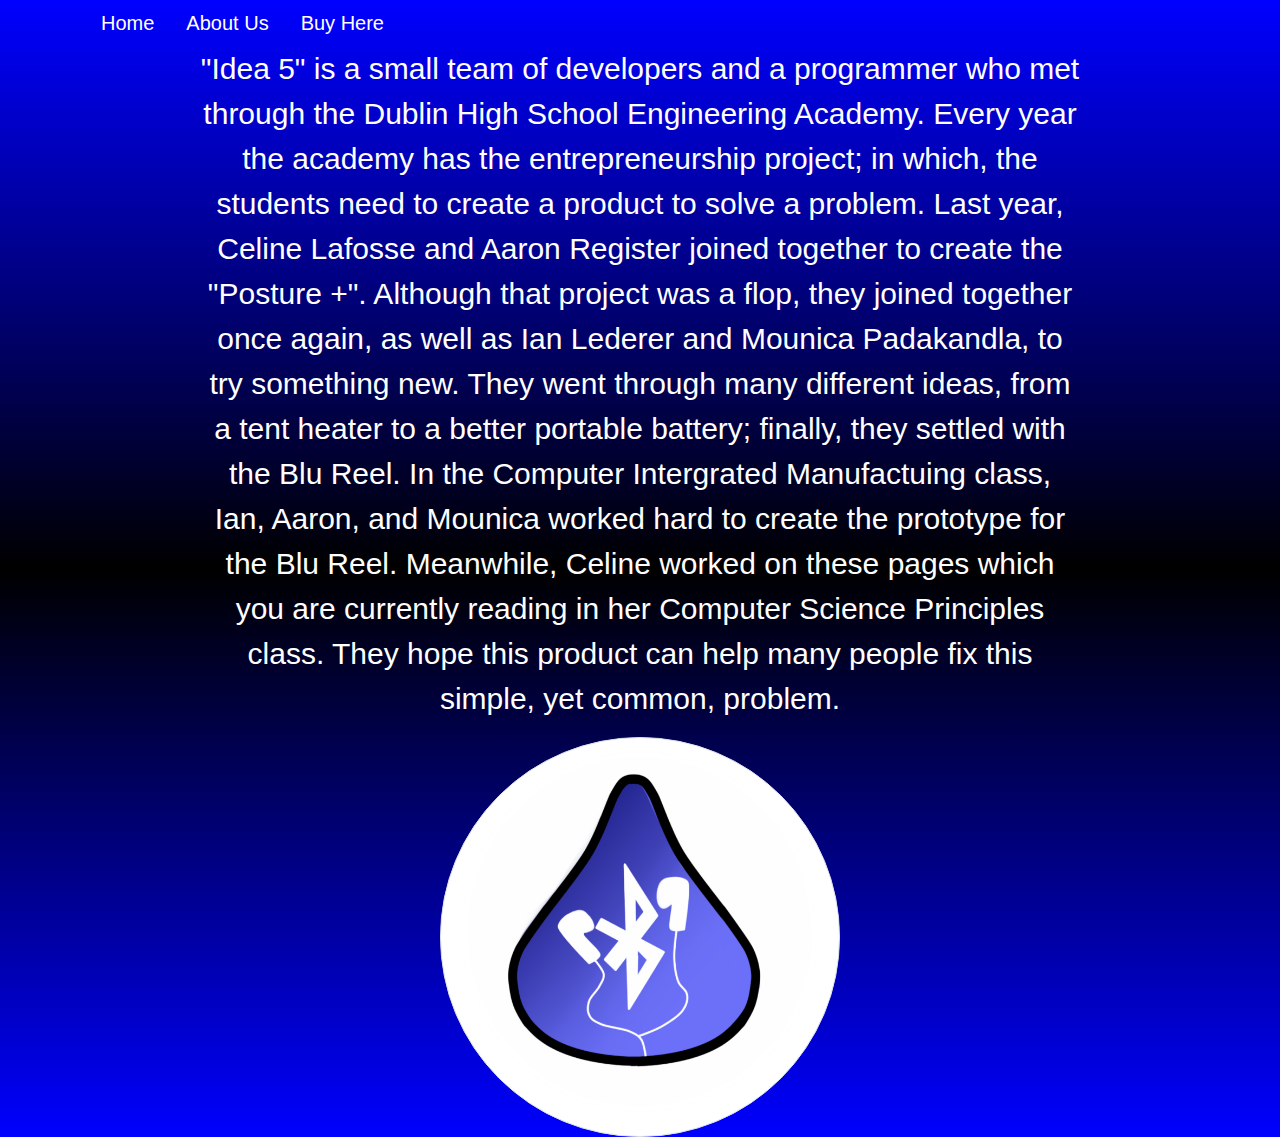
==== index.html @ 815c98e8 "first commit" ====
<!DOCTYPE html>
<html lang="en">
<head>
    <link rel="stylesheet" type="text/css" href="animate.css">
    <link rel="stylesheet" type="text/css" href="bootstrap-4.1.2-dist/bootstrap-4.1.2-dist/css/bootstrap.css">
    <link rel="stylesheet" type="text/css" href="original.css">
    <title> Blu Reel: About the Team </title>
</head>
<body>
        <div class="container">
             <nav class="nav nav-pills">
                <a class="nav-item nav-link animated bounceInDown white_text" href="home_page.html"> Home </a>
                <a class="nav-item nav-link animated bounceInDown white_text" href="about_us.html"> About Us</a>
                <a class="nav-item nav-link animated bounceInDown white_text" href="our_product.html"> Buy Here</a>
              </nav>
        </div>
      <p class="animated slideInUp"> 
      "Idea 5" is a small team of developers and a programmer who met through the Dublin High School Engineering Academy.
      Every year the academy has the entrepreneurship project; in which, the students need to create a product to solve a problem. Last year,
      Celine Lafosse and Aaron Register joined together to create the "Posture +". Although that project was a flop, they joined
      together once again, as well as Ian Lederer and Mounica Padakandla, to try something new. They went through many different ideas, from a tent heater to a better portable battery; 
      finally, they settled with the Blu Reel. In the Computer Intergrated Manufactuing class, Ian, Aaron, and Mounica worked hard to create
      the prototype for the Blu Reel. Meanwhile, Celine worked on these pages which you are currently reading in her Computer Science Principles class.
      They hope this product can help many people fix this simple, yet common, problem.
      </p>
      <img src = "images/logo_white.jpg" class="img-thumbnail circle center animated zoomIn slow2" style= 'max-width: 400px; max-height: 400px'>
</body>
    
</html>
---- original.css ----
body {
    background: linear-gradient(blue,black, blue);
    margin: 0px;
} 
  
  
div{
    text-align:center;
}

p {
    font-size:30px;
    color: white;
    text-align: center;
    margin-left: 200px;
    margin-right: 200px;
}
.container {
    font-size:20px;
    color: white;
}

.circle {
    border-radius: 1000px;
}

.button{
  display: block;
  margin-left: 520px;
  margin-right: auto;
  width: 35%;
  height: 90%;
  font-size: 40px;
} 


.center {
  display: block;
  margin-left: auto;
  margin-right: auto;
  width: 50%;
} 

h1 {
    color:white;
    font-size: 40px;
    margin-top: 40px ;
}

h2 {
    color: white;
    font-size: 80px;
}

h3 {
    color: white;
    font-size: 50px;
    margin-top: 400px;
}

h4 {
    color: white;
    font-size: 50px;
}

h5 {
    color: white;
    font-size: 30px;
}

.store_backing {
    margin-right: 500px;
    margin-left: 500px;
    background: linear-gradient(90deg, black, blue, black) 

}


.slow {
    animation-delay: 1s;
    background-color: white;
}
.slow2{ 
    animation-delay: .5s;
}

.logo {
    margin:30px;
} 

.round-corners { 
    border-radius: 50px;
}

.small_paragraph {
    
    font-size: 30;
}

.store_button {
    margin: 30px;
    display: block; 
    margin-left: auto;
    margin-right: auto; 
    width: 30%;
    height: 20%;
    font-size: 20px;
} 

    

.white_text {
    color:white;
}
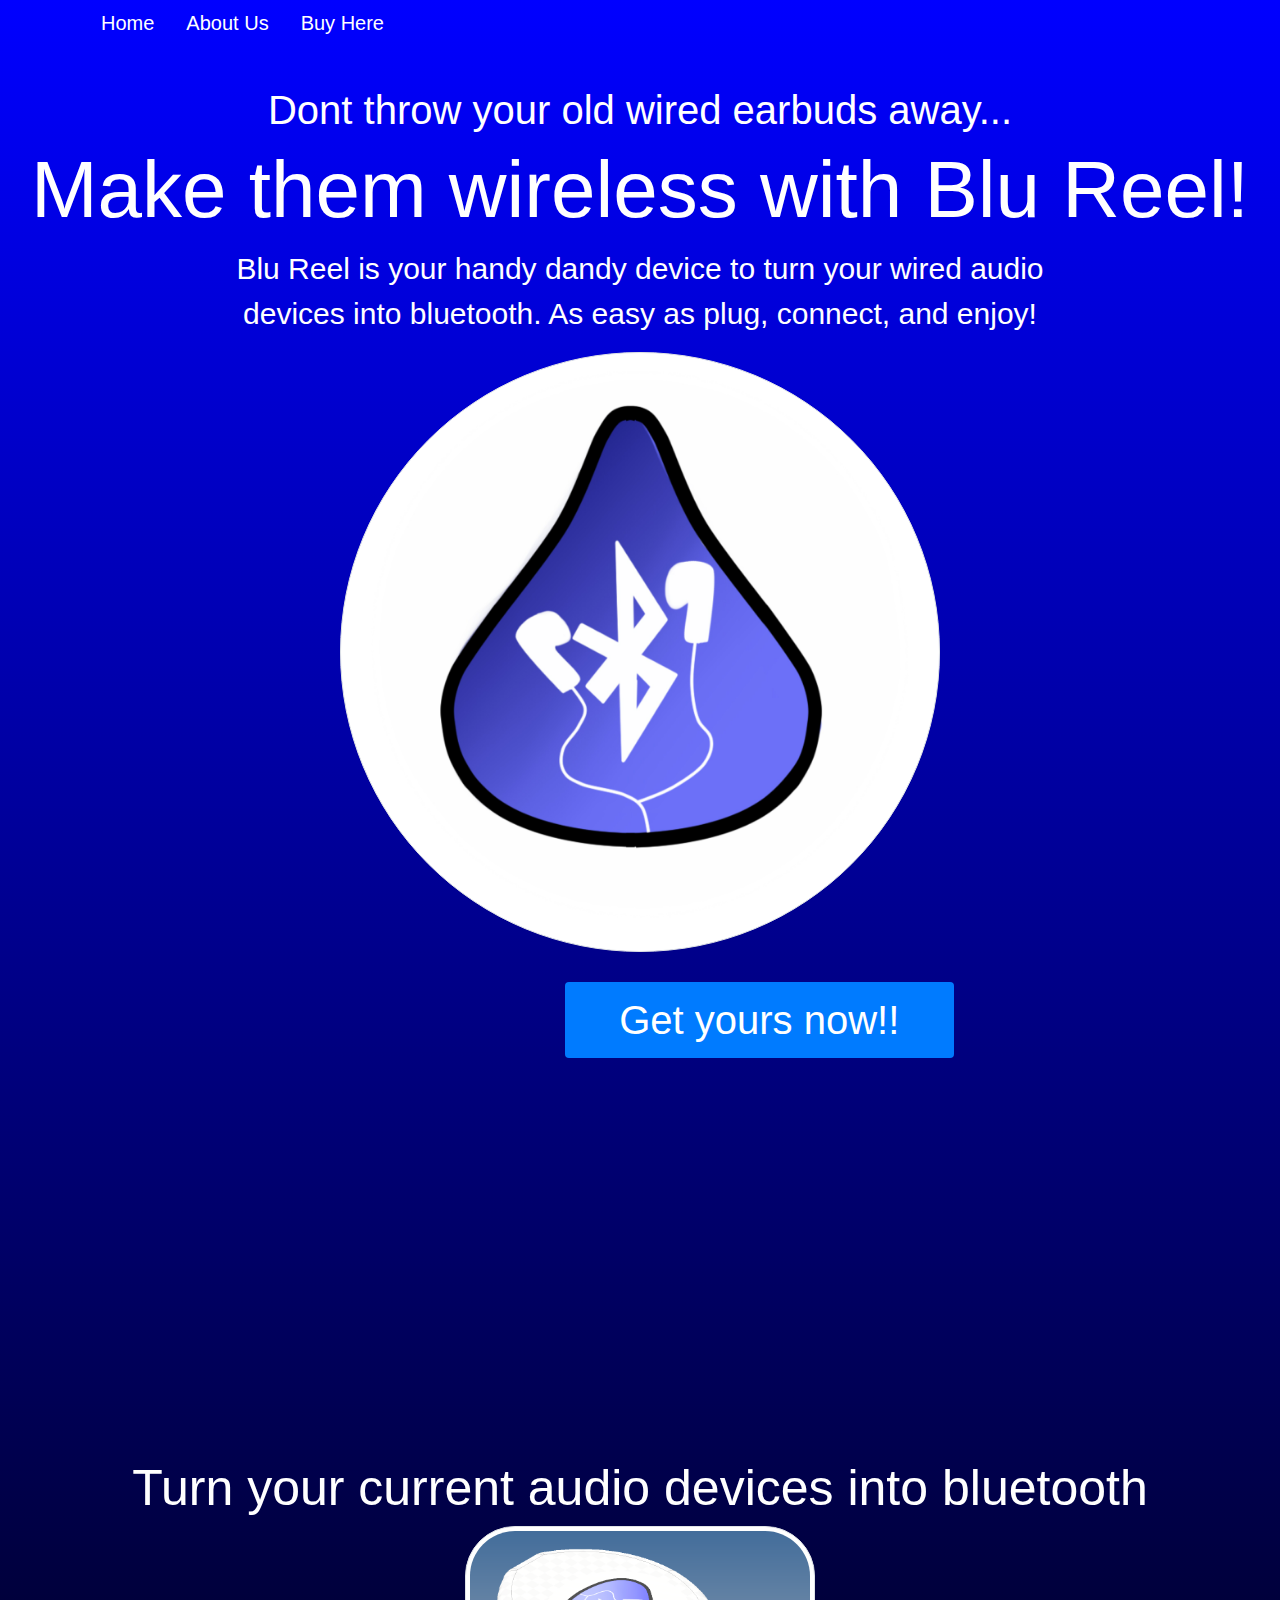
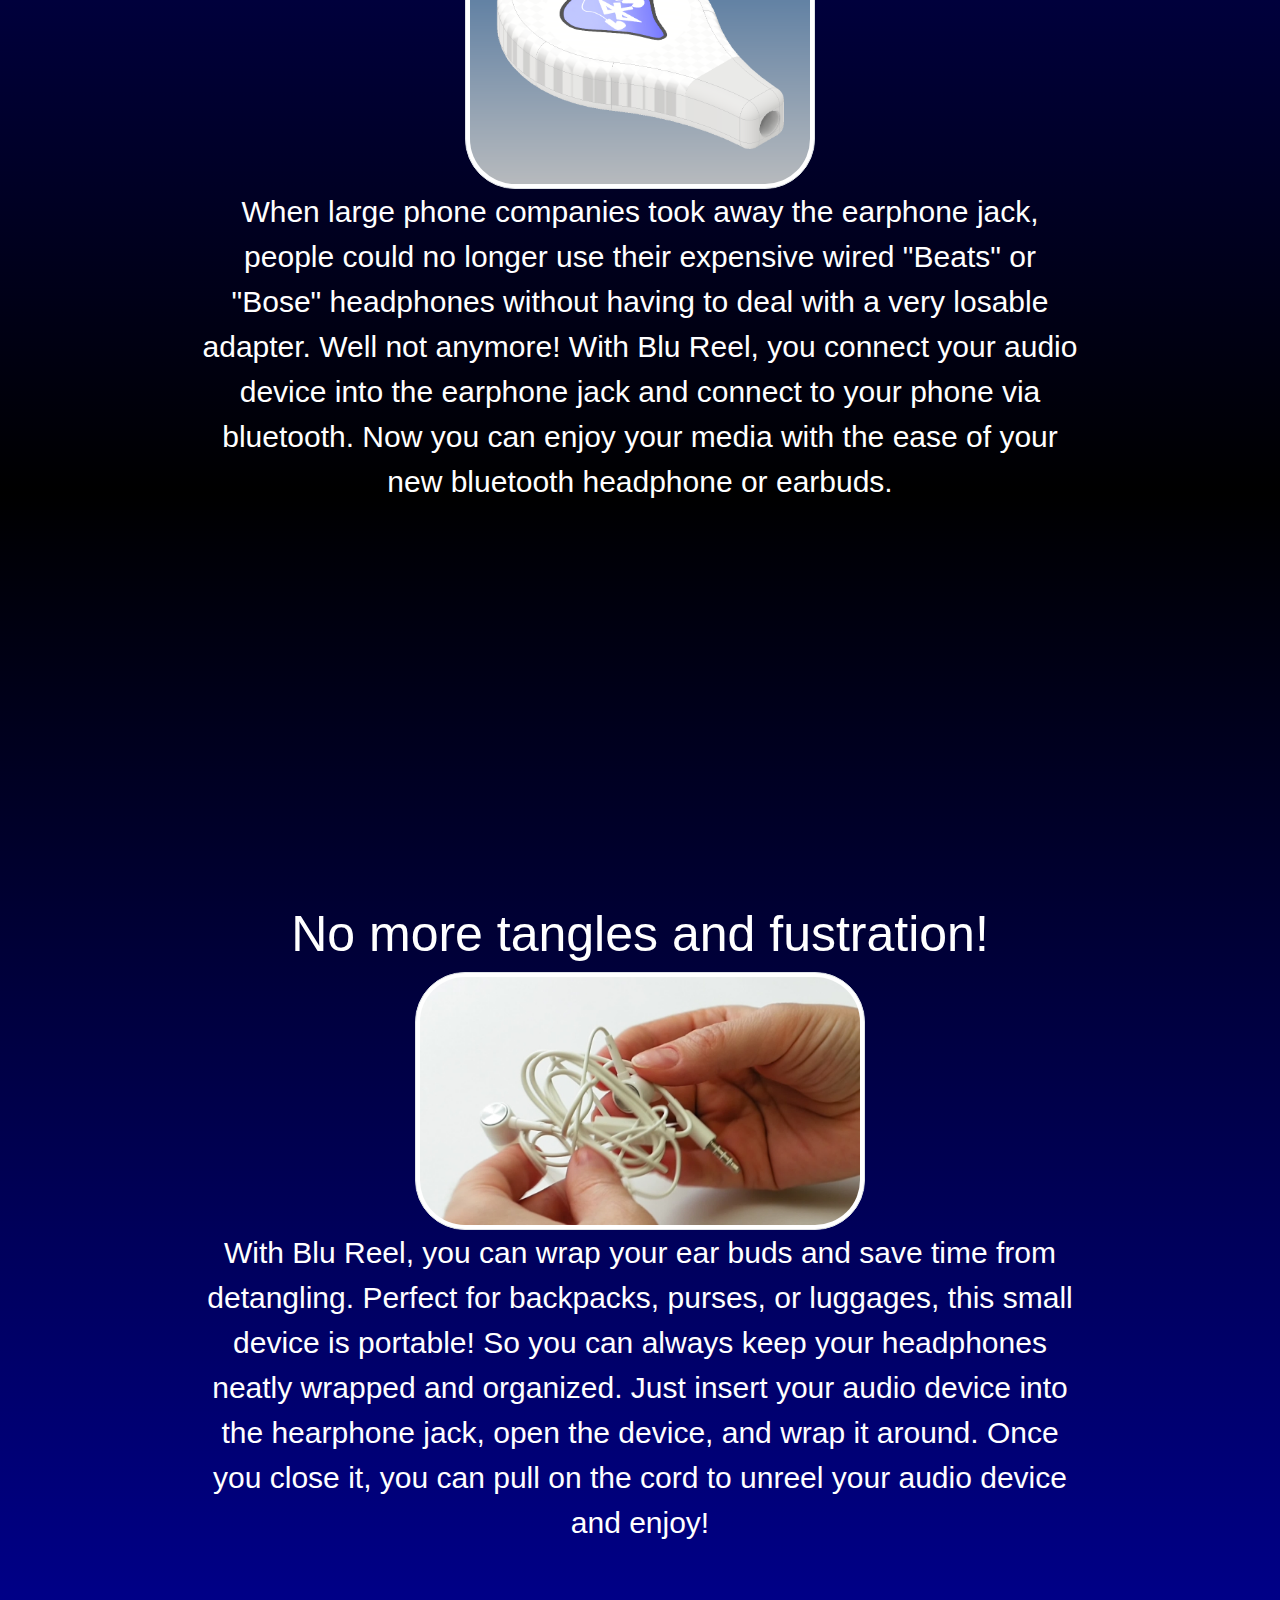
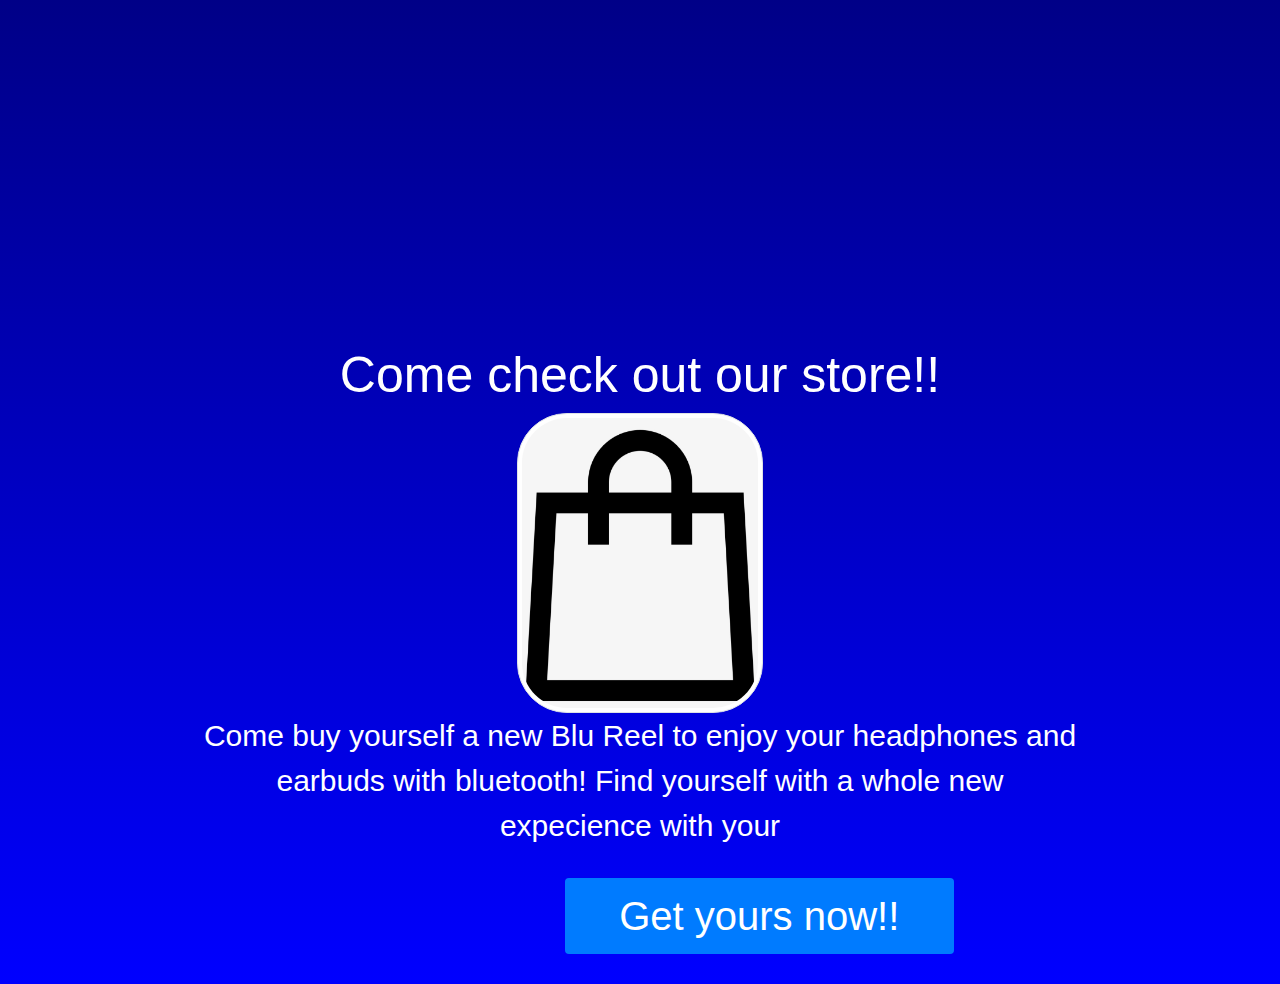
==== commit e2e3add1: "first commit" ====
--- a/index.html
+++ b/index.html
@@ -4,26 +4,74 @@
     <link rel="stylesheet" type="text/css" href="animate.css">
     <link rel="stylesheet" type="text/css" href="bootstrap-4.1.2-dist/bootstrap-4.1.2-dist/css/bootstrap.css">
     <link rel="stylesheet" type="text/css" href="original.css">
-    <title> Blu Reel: About the Team </title>
+    <title> Blu Reel</title>
 </head>
 <body>
         <div class="container">
              <nav class="nav nav-pills">
-                <a class="nav-item nav-link animated bounceInDown white_text" href="home_page.html"> Home </a>
+                <a class="nav-item nav-link animated bounceInDown white_text" href="index.html"> Home </a>
                 <a class="nav-item nav-link animated bounceInDown white_text" href="about_us.html"> About Us</a>
                 <a class="nav-item nav-link animated bounceInDown white_text" href="our_product.html"> Buy Here</a>
               </nav>
         </div>
-      <p class="animated slideInUp"> 
-      "Idea 5" is a small team of developers and a programmer who met through the Dublin High School Engineering Academy.
-      Every year the academy has the entrepreneurship project; in which, the students need to create a product to solve a problem. Last year,
-      Celine Lafosse and Aaron Register joined together to create the "Posture +". Although that project was a flop, they joined
-      together once again, as well as Ian Lederer and Mounica Padakandla, to try something new. They went through many different ideas, from a tent heater to a better portable battery; 
-      finally, they settled with the Blu Reel. In the Computer Intergrated Manufactuing class, Ian, Aaron, and Mounica worked hard to create
-      the prototype for the Blu Reel. Meanwhile, Celine worked on these pages which you are currently reading in her Computer Science Principles class.
-      They hope this product can help many people fix this simple, yet common, problem.
-      </p>
-      <img src = "images/logo_white.jpg" class="img-thumbnail circle center animated zoomIn slow2" style= 'max-width: 400px; max-height: 400px'>
+        <div class="animated fadeIn background"> 
+            <h1>
+                Dont throw your old wired earbuds away... 
+            </h1>
+            <h2 class = "animated zoomIn slow2">
+               Make them wireless with Blu Reel! 
+            </h2>
+            <p class="small_paragraph">
+            Blu Reel is your handy dandy device to 
+              turn your wired audio devices into bluetooth. As easy as plug, connect, and enjoy!   
+            </p>
+              <img src = "images/logo_white.jpg" class="img-thumbnail circle animated zoomIn slow" style= 'max-width: 600px; max-height: 600px'>
+              <div class="container logo" style="text-center">
+                <nav class="nav nav-pills">
+                    <a class="nav-item nav-link active button" href="our_product.html"> Get yours now!! </a>
+                </nav>
+            </div>
+      </div>
+      
+    <div> 
+        <h3> Turn your current audio devices into bluetooth</h3>
+            <img src = "images/product.png" class="img-thumbnail round-corners" style = "max-width: 350px; max-height: 350px">
+        <p>
+        When large phone companies took away the earphone jack, people could no longer use their expensive wired "Beats" or "Bose" 
+        headphones without having to deal with a very losable
+        adapter. Well not anymore! With Blu Reel, you connect your audio device into the earphone jack and connect to your phone via 
+        bluetooth. Now you can enjoy your media with the ease of your new bluetooth headphone or earbuds. 
+        </p>
+    </div>
+    
+    <div> 
+        <h3> No more tangles and fustration!</h3>
+        <img src = "images/headphones.jpg" class="img-thumbnail round-corners" style = "max-width: 450px; max-height: 350px">
+        <p> With Blu Reel, you can wrap your ear buds and save time from detangling. Perfect for backpacks, purses, or luggages, this small device 
+        is portable! So you can always keep your headphones neatly wrapped and organized. Just insert your audio device into the hearphone jack, 
+        open the device, and wrap it around. Once you close it, you can pull on the cord to unreel your audio device and 
+        enjoy!    
+        
+        </p>
+    </div>
+    
+    <div> 
+        <h3> Come check out our store!!</h3>
+        <img src = "images/shopping.png" class="img-thumbnail round-corners" style = "max-width: 300px; max-height: 300px">
+        <p> Come buy yourself a new Blu Reel to enjoy your headphones and earbuds with bluetooth! Find yourself with a whole new expecience with your  
+        
+        </p>
+        <div class="container logo" style="text-center">
+                <nav class="nav nav-pills">
+                    <a class="nav-item nav-link active button" href="our_product.html"> Get yours now!! </a>
+                </nav>
+        </div>
+    </div>
+    
+    
+    
+    
+
 </body>
     
 </html>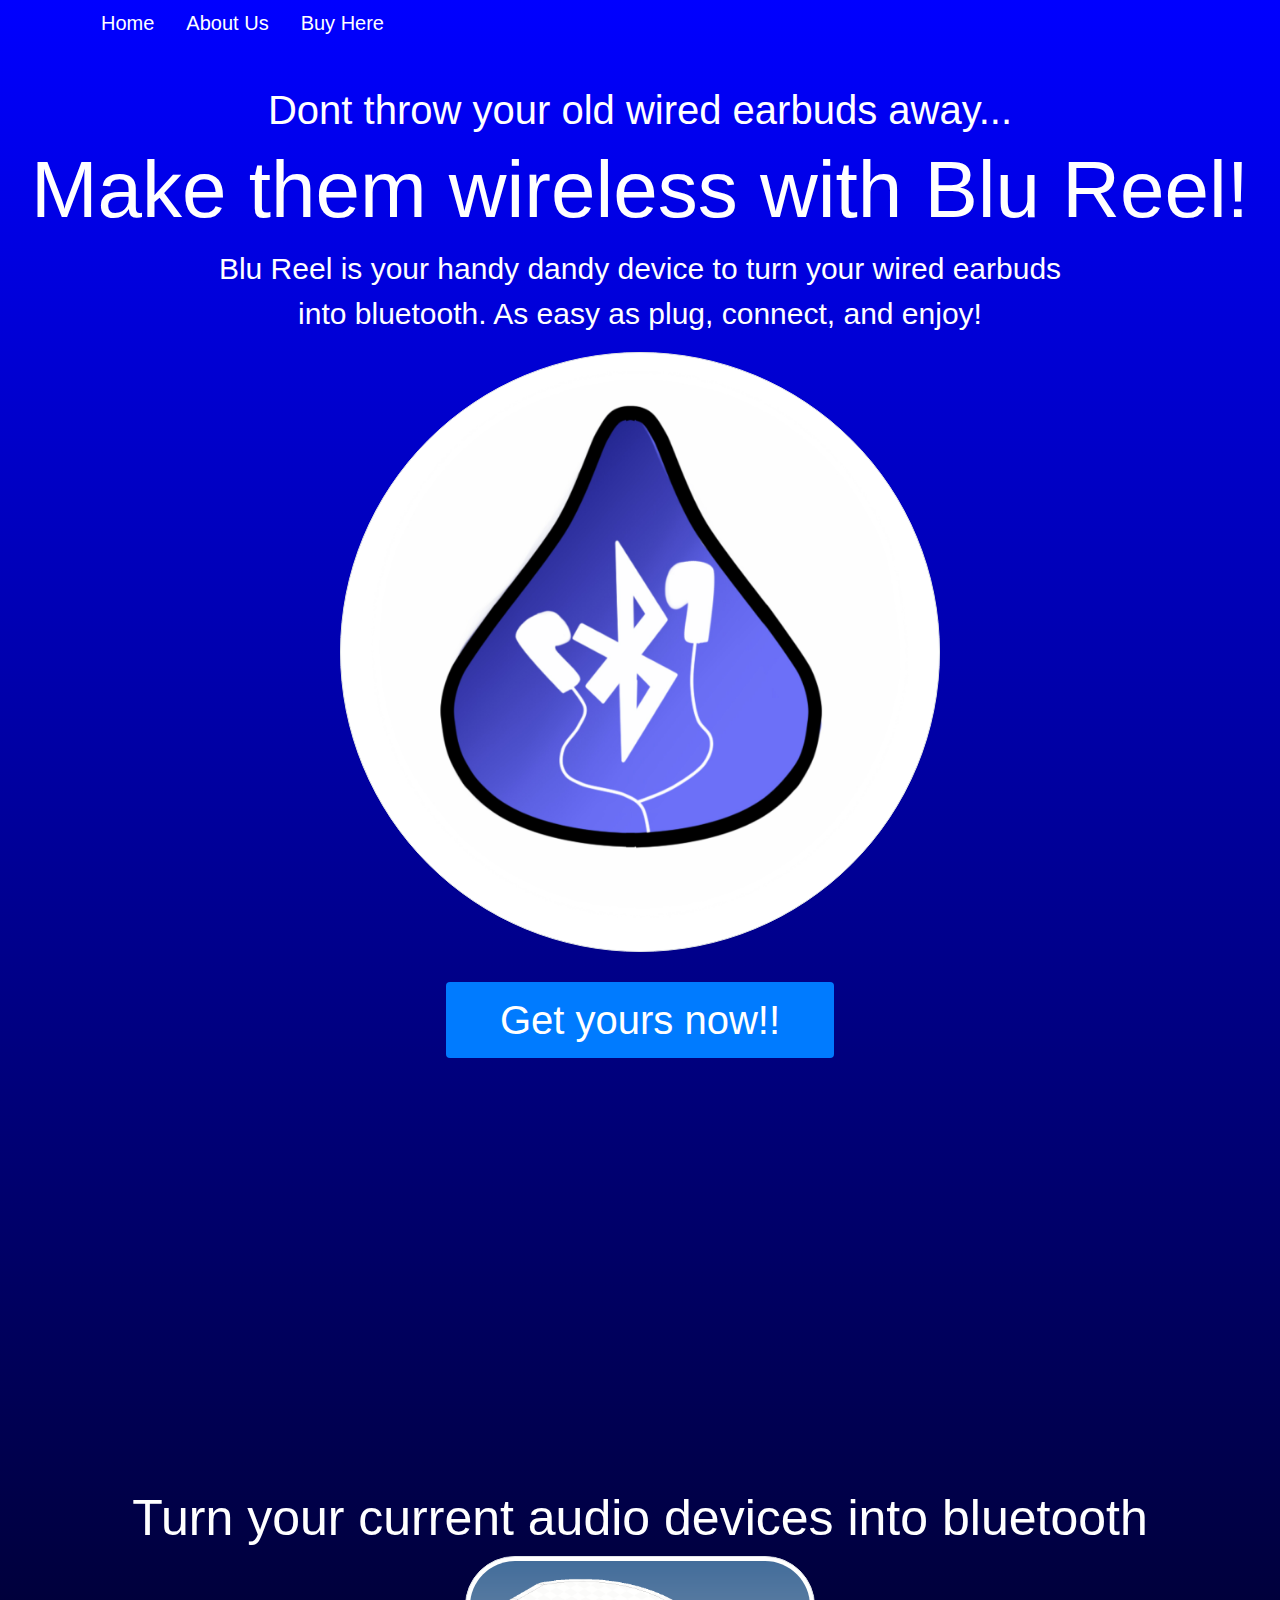
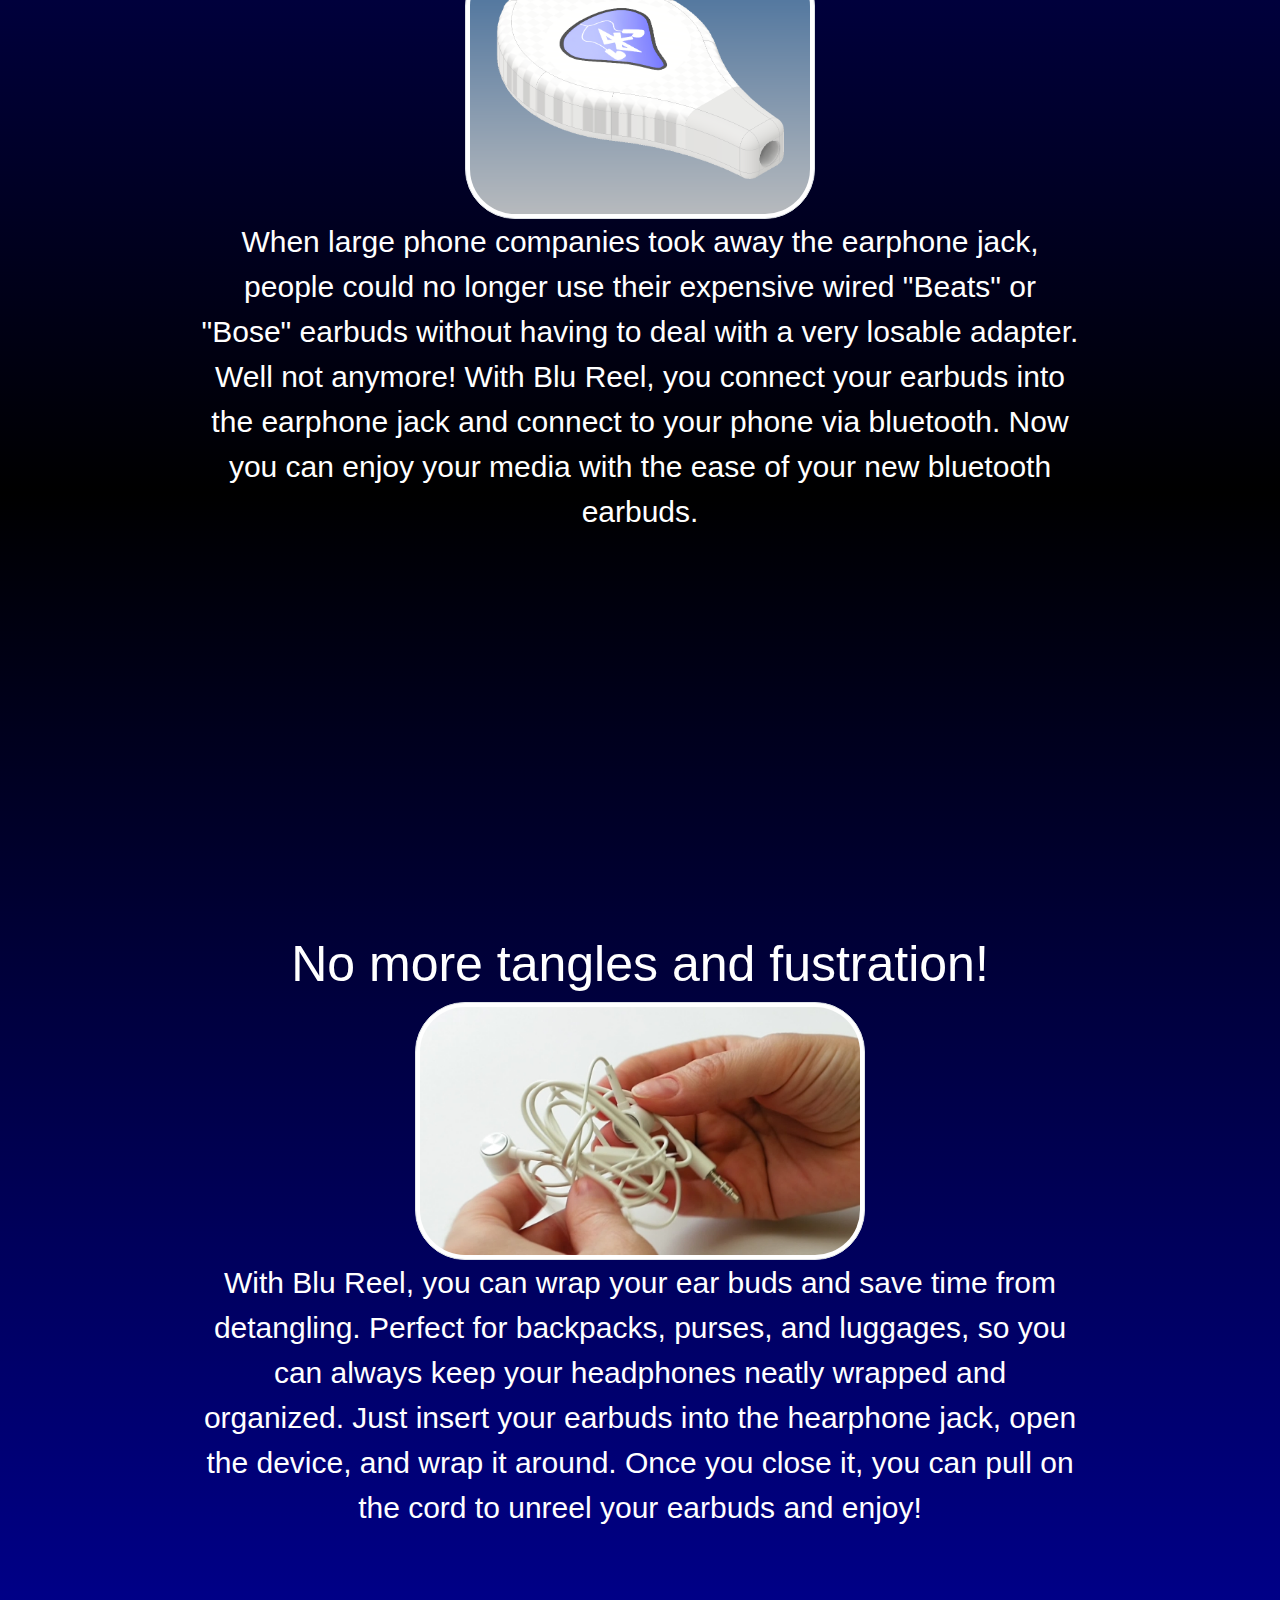
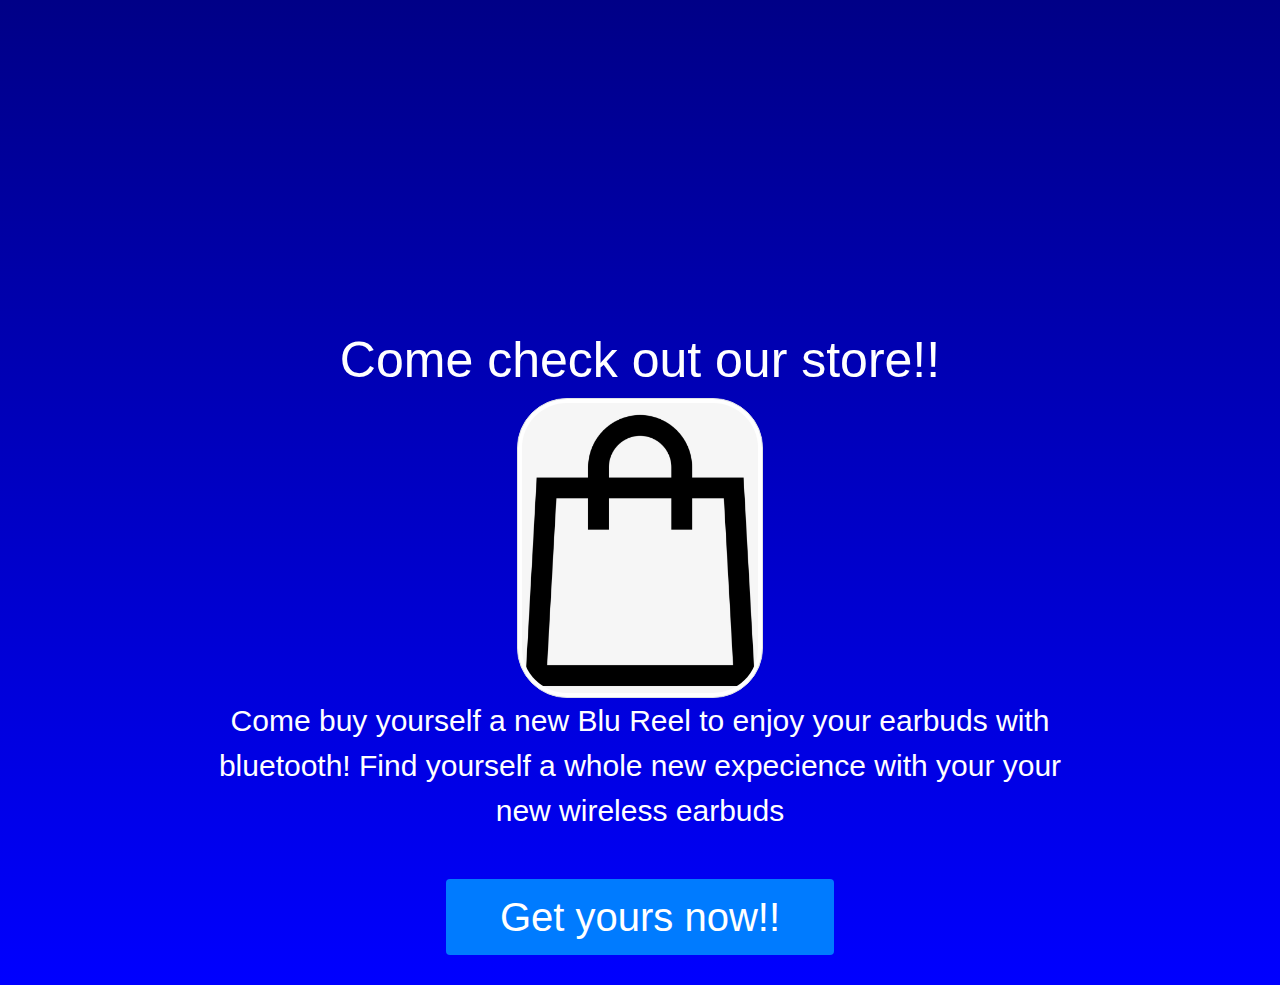
==== commit 5fcc0588: "first commit" ====
--- a/index.html
+++ b/index.html
@@ -23,10 +23,10 @@
             </h2>
             <p class="small_paragraph">
             Blu Reel is your handy dandy device to 
-              turn your wired audio devices into bluetooth. As easy as plug, connect, and enjoy!   
+              turn your wired earbuds into bluetooth. As easy as plug, connect, and enjoy!   
             </p>
               <img src = "images/logo_white.jpg" class="img-thumbnail circle animated zoomIn slow" style= 'max-width: 600px; max-height: 600px'>
-              <div class="container logo" style="text-center">
+              <div class="container logo button_div" style="text-center">
                 <nav class="nav nav-pills">
                     <a class="nav-item nav-link active button" href="our_product.html"> Get yours now!! </a>
                 </nav>
@@ -38,18 +38,18 @@
             <img src = "images/product.png" class="img-thumbnail round-corners" style = "max-width: 350px; max-height: 350px">
         <p>
         When large phone companies took away the earphone jack, people could no longer use their expensive wired "Beats" or "Bose" 
-        headphones without having to deal with a very losable
-        adapter. Well not anymore! With Blu Reel, you connect your audio device into the earphone jack and connect to your phone via 
-        bluetooth. Now you can enjoy your media with the ease of your new bluetooth headphone or earbuds. 
+        earbuds without having to deal with a very losable
+        adapter. Well not anymore! With Blu Reel, you connect your earbuds into the earphone jack and connect to your phone via 
+        bluetooth. Now you can enjoy your media with the ease of your new bluetooth earbuds. 
         </p>
     </div>
     
     <div> 
         <h3> No more tangles and fustration!</h3>
         <img src = "images/headphones.jpg" class="img-thumbnail round-corners" style = "max-width: 450px; max-height: 350px">
-        <p> With Blu Reel, you can wrap your ear buds and save time from detangling. Perfect for backpacks, purses, or luggages, this small device 
-        is portable! So you can always keep your headphones neatly wrapped and organized. Just insert your audio device into the hearphone jack, 
-        open the device, and wrap it around. Once you close it, you can pull on the cord to unreel your audio device and 
+        <p> With Blu Reel, you can wrap your ear buds and save time from detangling. Perfect for backpacks, purses, and luggages, so you can
+        always keep your headphones neatly wrapped and organized. Just insert your earbuds into the hearphone jack, 
+        open the device, and wrap it around. Once you close it, you can pull on the cord to unreel your earbuds and 
         enjoy!    
         
         </p>
@@ -58,10 +58,10 @@
     <div> 
         <h3> Come check out our store!!</h3>
         <img src = "images/shopping.png" class="img-thumbnail round-corners" style = "max-width: 300px; max-height: 300px">
-        <p> Come buy yourself a new Blu Reel to enjoy your headphones and earbuds with bluetooth! Find yourself with a whole new expecience with your  
-        
+        <p> Come buy yourself a new Blu Reel to enjoy your earbuds with bluetooth! Find yourself a whole new expecience with your  
+        your new wireless earbuds
         </p>
-        <div class="container logo" style="text-center">
+        <div class="container logo button_div" style="text-center">
                 <nav class="nav nav-pills">
                     <a class="nav-item nav-link active button" href="our_product.html"> Get yours now!! </a>
                 </nav>
--- a/original.css
+++ b/original.css
@@ -26,20 +26,24 @@
 }
 
 .button{
-  display: block;
-  margin-left: 520px;
-  margin-right: auto;
-  width: 35%;
-  height: 90%;
-  font-size: 40px;
-} 
+    display: block;
+    margin-left: auto;
+    margin-right: auto;
+    width: 35%;
+    height: 90%;
+    font-size: 40px;
+    text-align: center;
+}
+.button_div {
+    display: inline-block
+}
 
 
 .center {
-  display: block;
-  margin-left: auto;
-  margin-right: auto;
-  width: 50%;
+    display: block;
+    margin-left: auto;
+    margin-right: auto;
+    text-align: center;
 } 
 
 h1 {
@@ -94,7 +98,6 @@
 }
 
 .small_paragraph {
-    
     font-size: 30;
 }
 
@@ -103,7 +106,7 @@
     display: block; 
     margin-left: auto;
     margin-right: auto; 
-    width: 30%;
+    width: 0%;
     height: 20%;
     font-size: 20px;
 } 
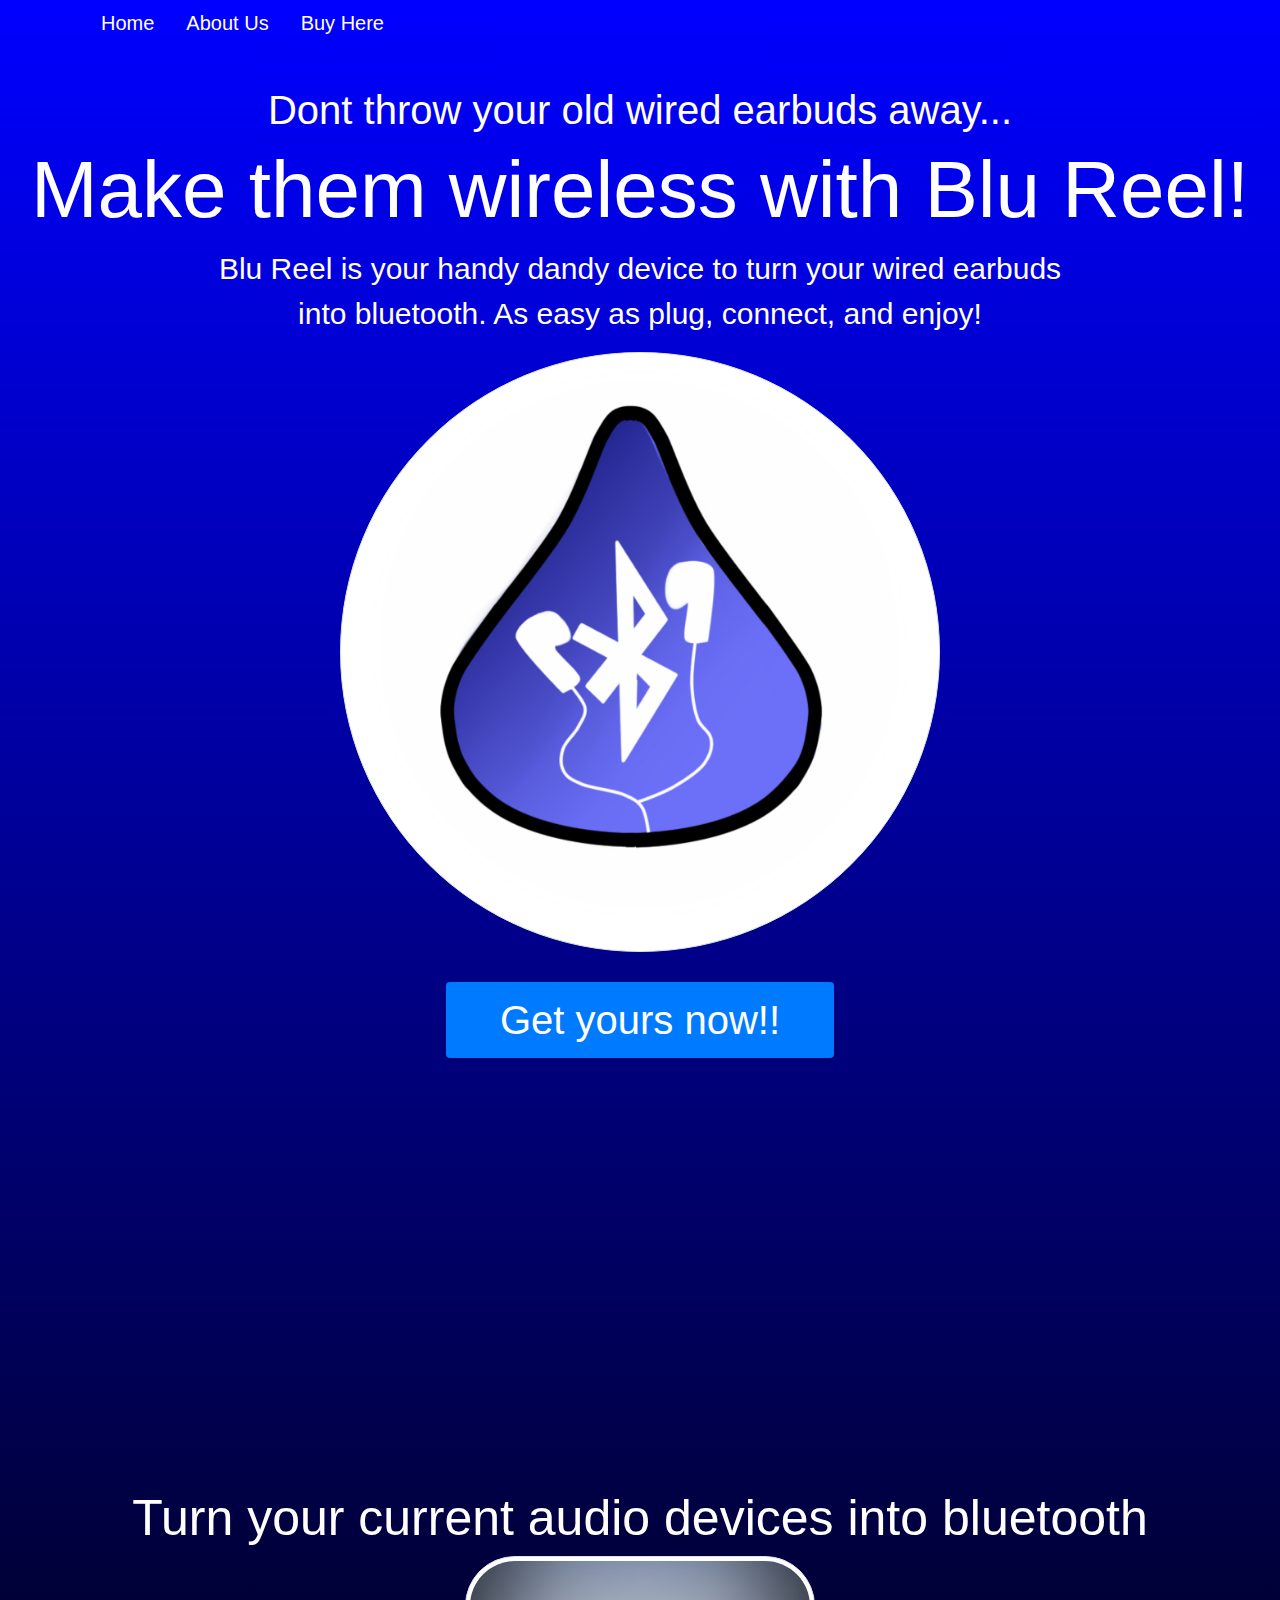
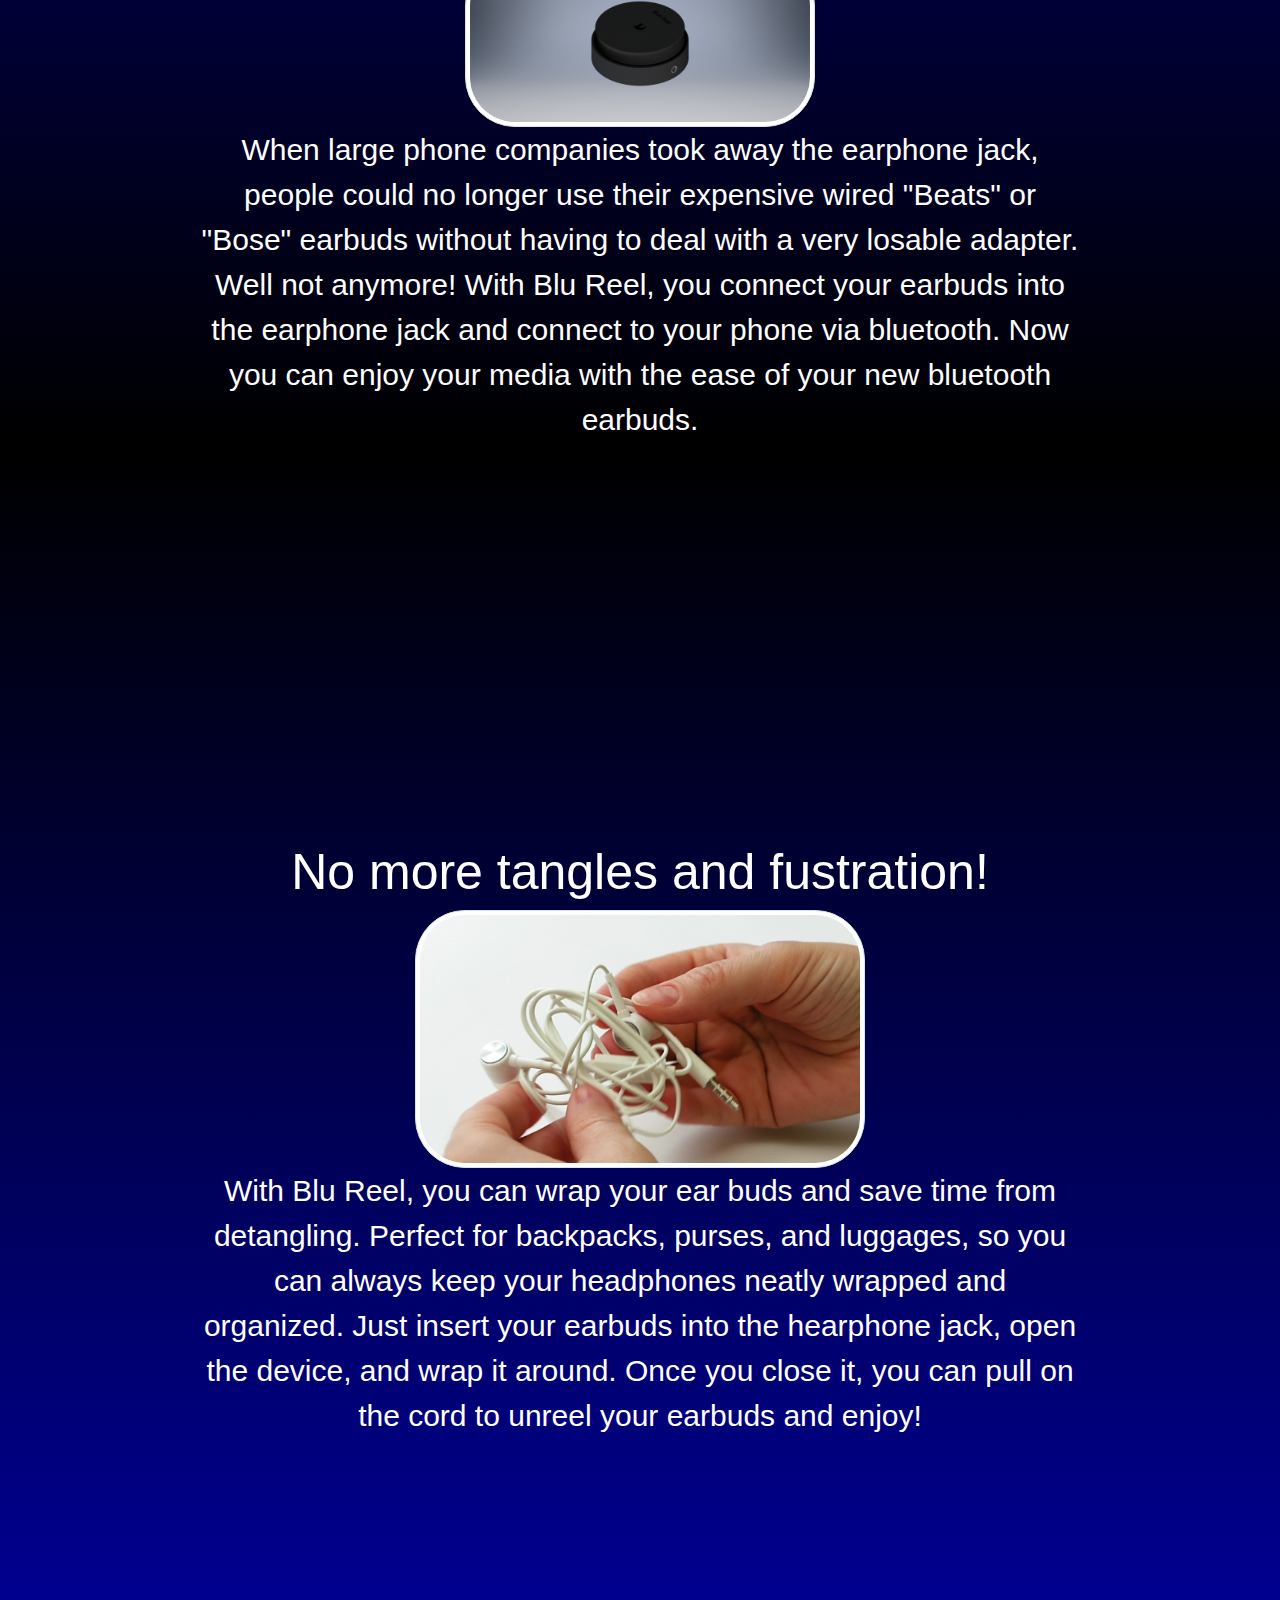
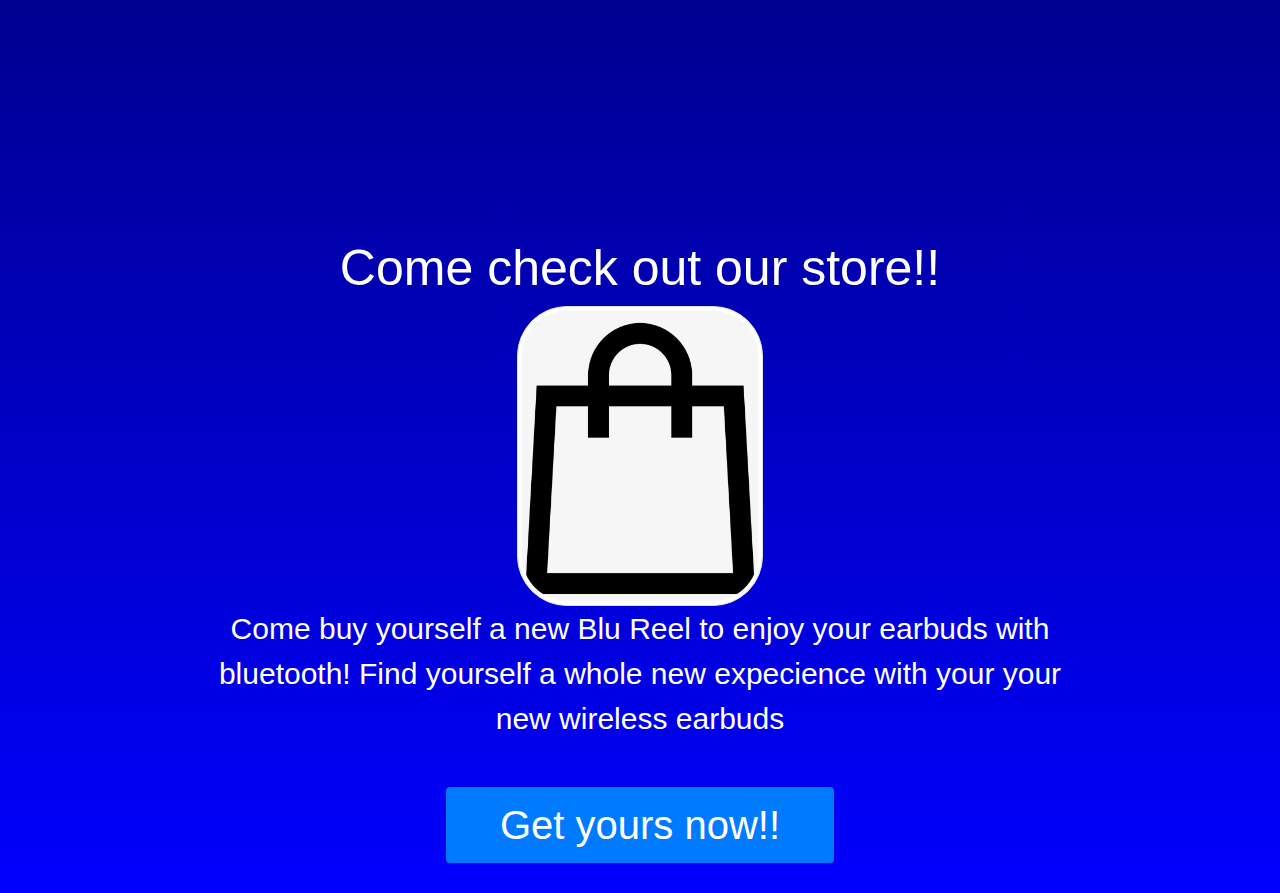
==== commit 151efd94: "website" ====
--- a/index.html
+++ b/index.html
@@ -35,7 +35,7 @@
       
     <div> 
         <h3> Turn your current audio devices into bluetooth</h3>
-            <img src = "images/product.png" class="img-thumbnail round-corners" style = "max-width: 350px; max-height: 350px">
+            <img src = "images/product_blureel.png" class="img-thumbnail round-corners" style = "max-width: 350px; max-height: 350px">
         <p>
         When large phone companies took away the earphone jack, people could no longer use their expensive wired "Beats" or "Bose" 
         earbuds without having to deal with a very losable
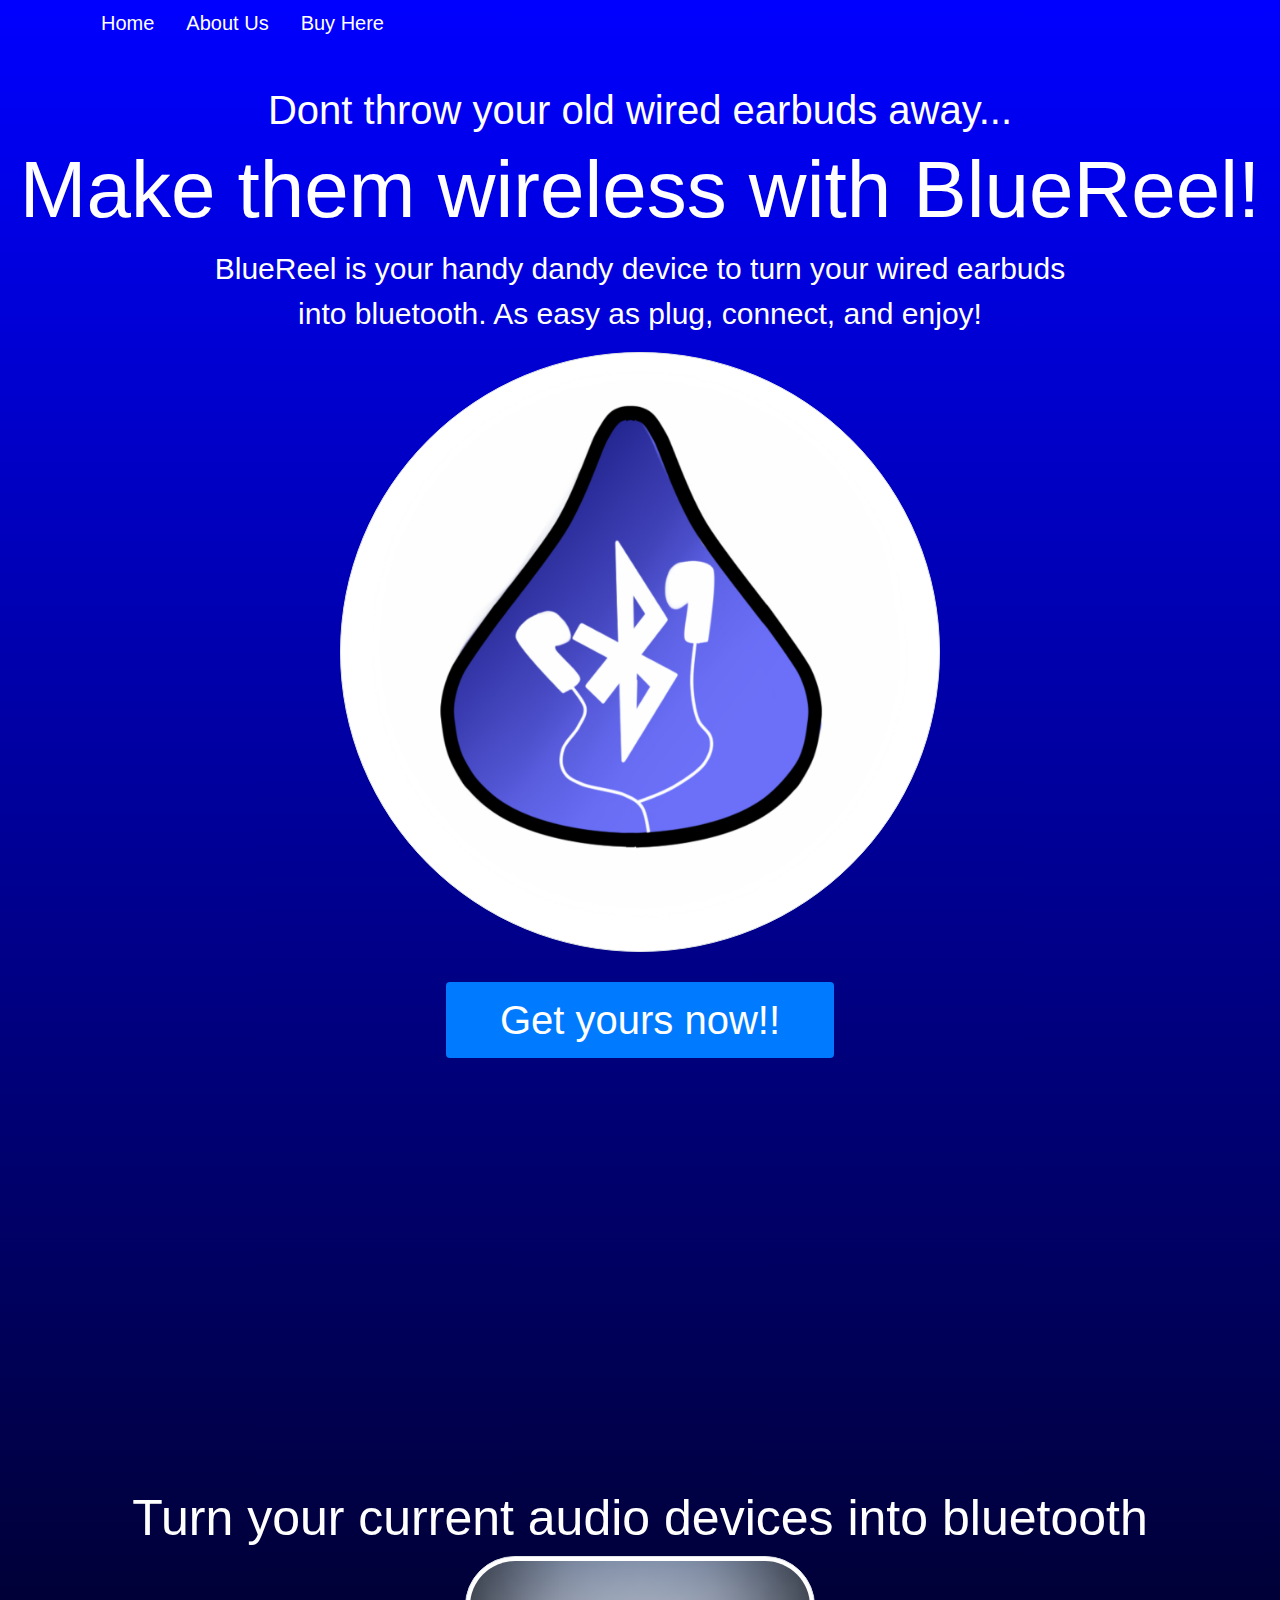
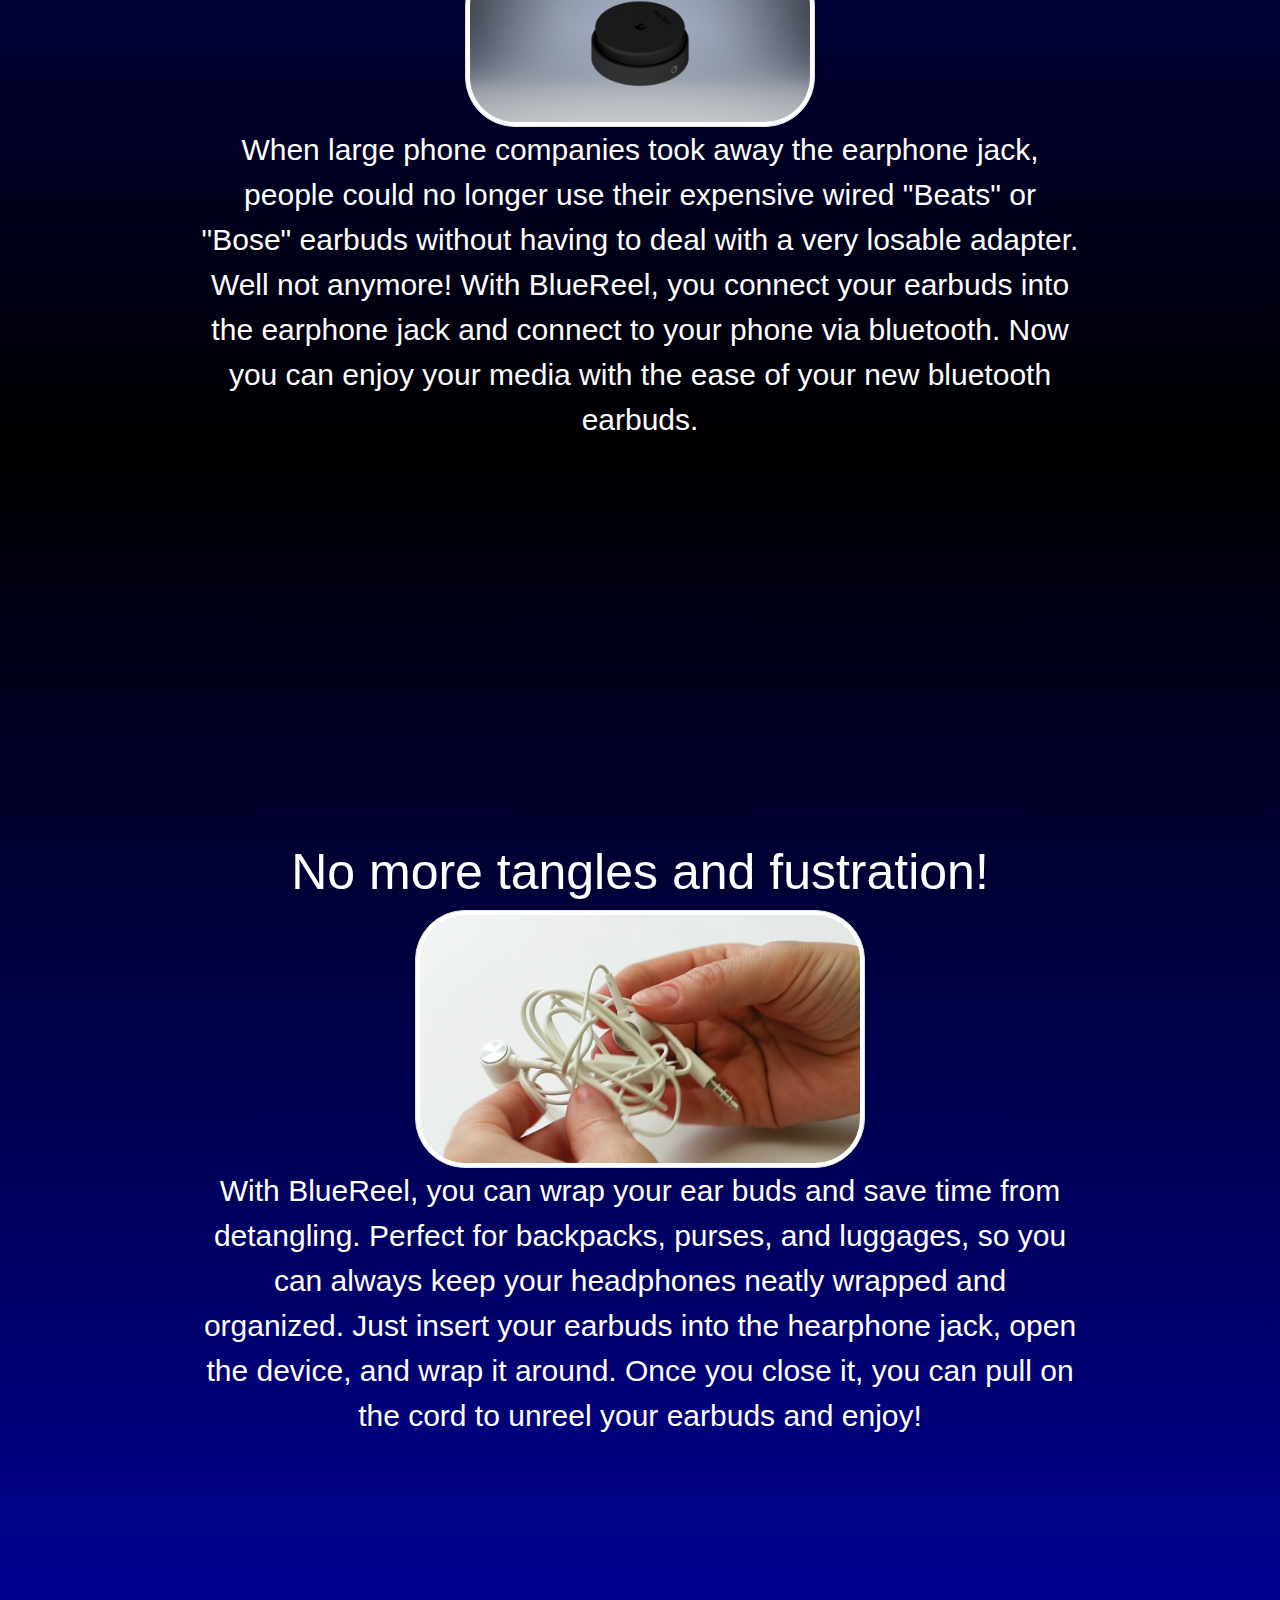
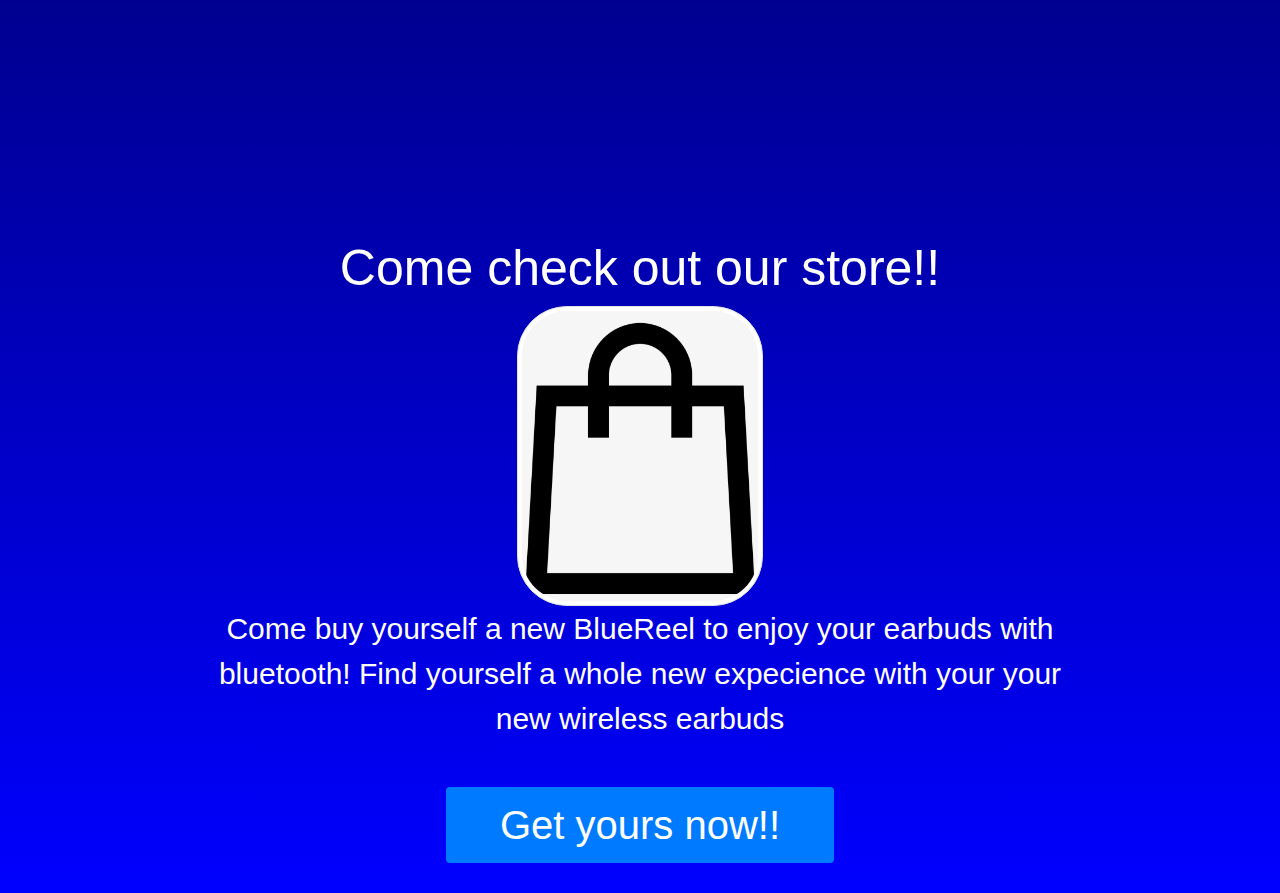
==== commit 53378423: "my first commit" ====
--- a/index.html
+++ b/index.html
@@ -4,7 +4,7 @@
     <link rel="stylesheet" type="text/css" href="animate.css">
     <link rel="stylesheet" type="text/css" href="bootstrap-4.1.2-dist/bootstrap-4.1.2-dist/css/bootstrap.css">
     <link rel="stylesheet" type="text/css" href="original.css">
-    <title> Blu Reel</title>
+    <title> BlueReel</title>
 </head>
 <body>
         <div class="container">
@@ -19,10 +19,10 @@
                 Dont throw your old wired earbuds away... 
             </h1>
             <h2 class = "animated zoomIn slow2">
-               Make them wireless with Blu Reel! 
+               Make them wireless with BlueReel! 
             </h2>
             <p class="small_paragraph">
-            Blu Reel is your handy dandy device to 
+            BlueReel is your handy dandy device to 
               turn your wired earbuds into bluetooth. As easy as plug, connect, and enjoy!   
             </p>
               <img src = "images/logo_white.jpg" class="img-thumbnail circle animated zoomIn slow" style= 'max-width: 600px; max-height: 600px'>
@@ -39,7 +39,7 @@
         <p>
         When large phone companies took away the earphone jack, people could no longer use their expensive wired "Beats" or "Bose" 
         earbuds without having to deal with a very losable
-        adapter. Well not anymore! With Blu Reel, you connect your earbuds into the earphone jack and connect to your phone via 
+        adapter. Well not anymore! With BlueReel, you connect your earbuds into the earphone jack and connect to your phone via 
         bluetooth. Now you can enjoy your media with the ease of your new bluetooth earbuds. 
         </p>
     </div>
@@ -47,7 +47,7 @@
     <div> 
         <h3> No more tangles and fustration!</h3>
         <img src = "images/headphones.jpg" class="img-thumbnail round-corners" style = "max-width: 450px; max-height: 350px">
-        <p> With Blu Reel, you can wrap your ear buds and save time from detangling. Perfect for backpacks, purses, and luggages, so you can
+        <p> With BlueReel, you can wrap your ear buds and save time from detangling. Perfect for backpacks, purses, and luggages, so you can
         always keep your headphones neatly wrapped and organized. Just insert your earbuds into the hearphone jack, 
         open the device, and wrap it around. Once you close it, you can pull on the cord to unreel your earbuds and 
         enjoy!    
@@ -58,7 +58,7 @@
     <div> 
         <h3> Come check out our store!!</h3>
         <img src = "images/shopping.png" class="img-thumbnail round-corners" style = "max-width: 300px; max-height: 300px">
-        <p> Come buy yourself a new Blu Reel to enjoy your earbuds with bluetooth! Find yourself a whole new expecience with your  
+        <p> Come buy yourself a new BlueReel to enjoy your earbuds with bluetooth! Find yourself a whole new expecience with your  
         your new wireless earbuds
         </p>
         <div class="container logo button_div" style="text-center">
